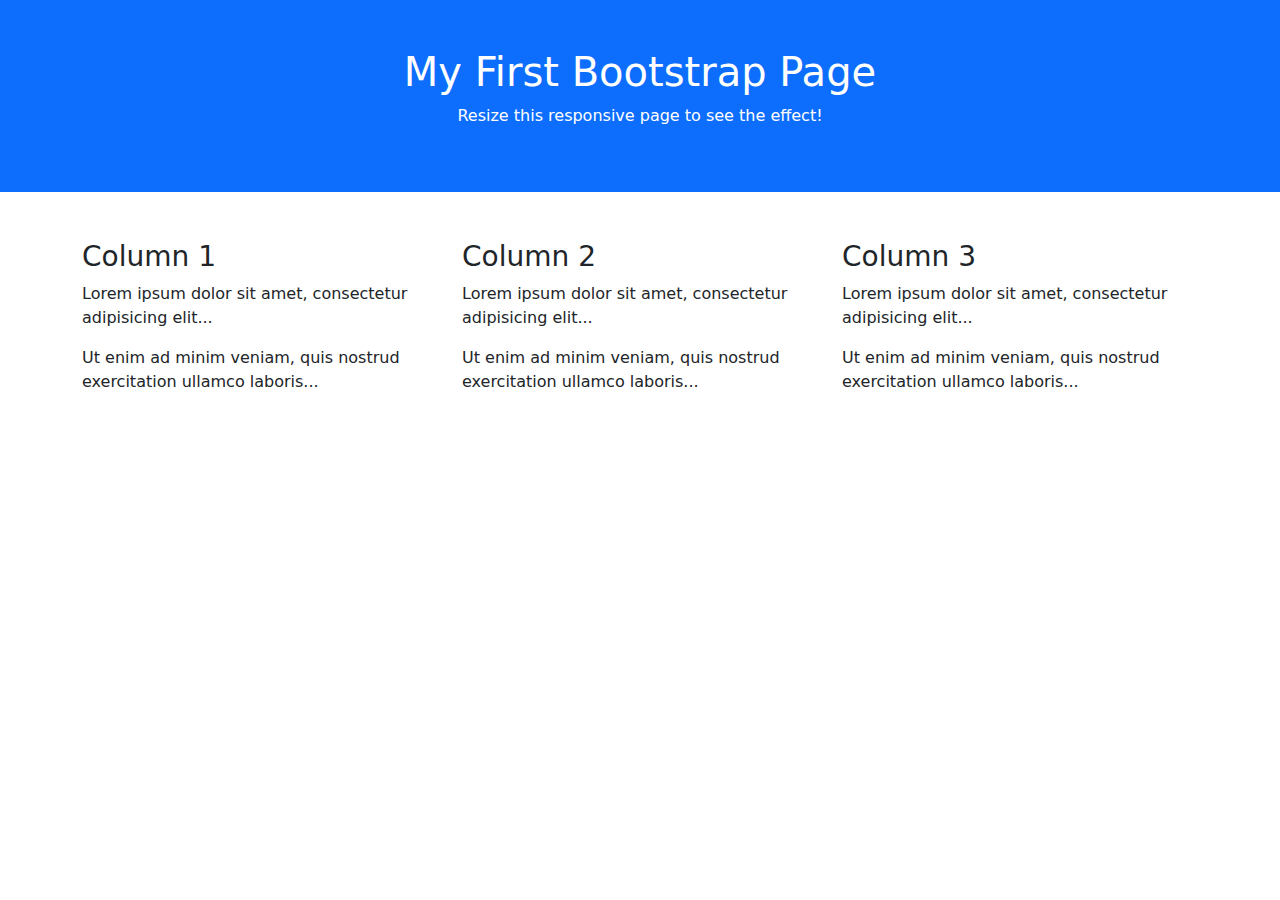
==== index.html @ 913c0574 "initial html and readme updates" ====
<!DOCTYPE html>
<html lang="en">
<head>
  <title>Bootstrap 5 Example</title>
  <meta charset="utf-8">
  <meta name="viewport" content="width=device-width, initial-scale=1">
  <link href="https://cdn.jsdelivr.net/npm/bootstrap@5.2.3/dist/css/bootstrap.min.css" rel="stylesheet">
  <script src="https://cdn.jsdelivr.net/npm/bootstrap@5.2.3/dist/js/bootstrap.bundle.min.js"></script>
</head>
<body>

<div class="container-fluid p-5 bg-primary text-white text-center">
  <h1>My First Bootstrap Page</h1>
  <p>Resize this responsive page to see the effect!</p> 
</div>
  
<div class="container mt-5">
  <div class="row">
    <div class="col-sm-4">
      <h3>Column 1</h3>
      <p>Lorem ipsum dolor sit amet, consectetur adipisicing elit...</p>
      <p>Ut enim ad minim veniam, quis nostrud exercitation ullamco laboris...</p>
    </div>
    <div class="col-sm-4">
      <h3>Column 2</h3>
      <p>Lorem ipsum dolor sit amet, consectetur adipisicing elit...</p>
      <p>Ut enim ad minim veniam, quis nostrud exercitation ullamco laboris...</p>
    </div>
    <div class="col-sm-4">
      <h3>Column 3</h3>        
      <p>Lorem ipsum dolor sit amet, consectetur adipisicing elit...</p>
      <p>Ut enim ad minim veniam, quis nostrud exercitation ullamco laboris...</p>
    </div>
  </div>
</div>

</body>
</html>
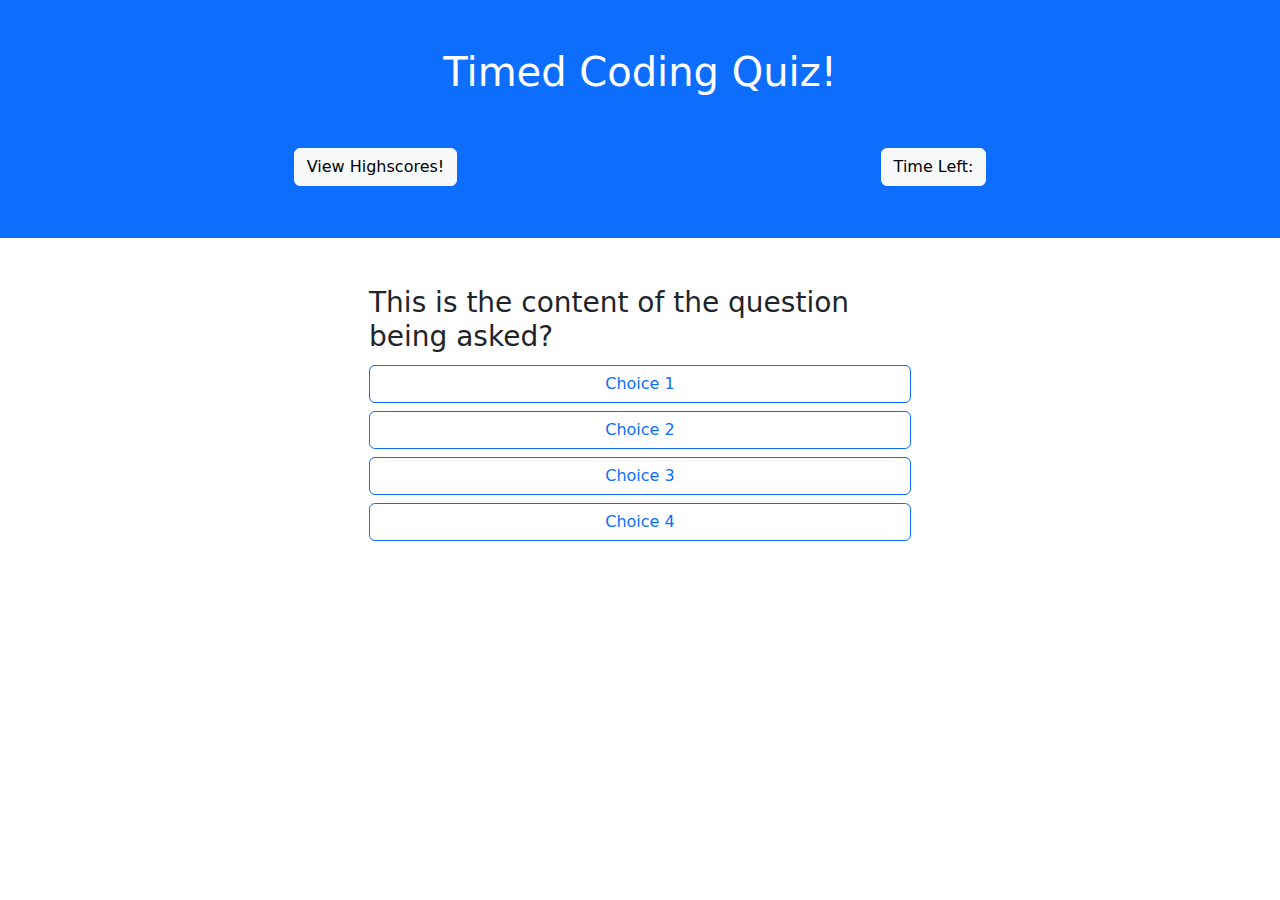
==== commit aa792f64: "placeholder html" ====
--- a/index.html
+++ b/index.html
@@ -1,38 +1,51 @@
 <!DOCTYPE html>
 <html lang="en">
-<head>
-  <title>Bootstrap 5 Example</title>
-  <meta charset="utf-8">
-  <meta name="viewport" content="width=device-width, initial-scale=1">
-  <link href="https://cdn.jsdelivr.net/npm/bootstrap@5.2.3/dist/css/bootstrap.min.css" rel="stylesheet">
-  <script src="https://cdn.jsdelivr.net/npm/bootstrap@5.2.3/dist/js/bootstrap.bundle.min.js"></script>
-</head>
-<body>
+  <head>
+    <title>Timed Code Quiz</title>
+    <meta charset="utf-8" />
+    <meta name="viewport" content="width=device-width, initial-scale=1" />
 
-<div class="container-fluid p-5 bg-primary text-white text-center">
-  <h1>My First Bootstrap Page</h1>
-  <p>Resize this responsive page to see the effect!</p> 
-</div>
-  
-<div class="container mt-5">
-  <div class="row">
-    <div class="col-sm-4">
-      <h3>Column 1</h3>
-      <p>Lorem ipsum dolor sit amet, consectetur adipisicing elit...</p>
-      <p>Ut enim ad minim veniam, quis nostrud exercitation ullamco laboris...</p>
+    <link
+      href="https://cdn.jsdelivr.net/npm/bootstrap@5.2.3/dist/css/bootstrap.min.css"
+      rel="stylesheet"
+    />
+    <script src="https://cdn.jsdelivr.net/npm/bootstrap@5.2.3/dist/js/bootstrap.bundle.min.js"></script>
+
+    <link rel="stylesheet" href="./assets/css/style.css" />
+  </head>
+  <body>
+    <div class="container-fluid p-5 bg-primary text-white text-center">
+      <h1>Timed Coding Quiz!</h1>
+      <div class="container mt-5">
+        <div class="nav justify-content-around">
+              <button type="button" class="btn btn-light my-1">
+                View Highscores!
+              </button>
+              <button type="button" class="btn btn-light my-1">
+                Time Left:
+              </button>
+          </div>
+      </div>
     </div>
-    <div class="col-sm-4">
-      <h3>Column 2</h3>
-      <p>Lorem ipsum dolor sit amet, consectetur adipisicing elit...</p>
-      <p>Ut enim ad minim veniam, quis nostrud exercitation ullamco laboris...</p>
+
+    <div class="container mt-5 px-3">
+      <div class="row">
+        <div class="col-sm-6 mx-auto d-grid">
+          <h3>This is the content of the question being asked?</h3>
+          <button type="button" class="btn btn-outline-primary my-1">
+            Choice 1
+          </button>
+          <button type="button" class="btn btn-outline-primary my-1">
+            Choice 2
+          </button>
+          <button type="button" class="btn btn-outline-primary my-1">
+            Choice 3
+          </button>
+          <button type="button" class="btn btn-outline-primary my-1">
+            Choice 4
+          </button>
+        </div>
+      </div>
     </div>
-    <div class="col-sm-4">
-      <h3>Column 3</h3>        
-      <p>Lorem ipsum dolor sit amet, consectetur adipisicing elit...</p>
-      <p>Ut enim ad minim veniam, quis nostrud exercitation ullamco laboris...</p>
-    </div>
-  </div>
-</div>
-
-</body>
+  </body>
 </html>
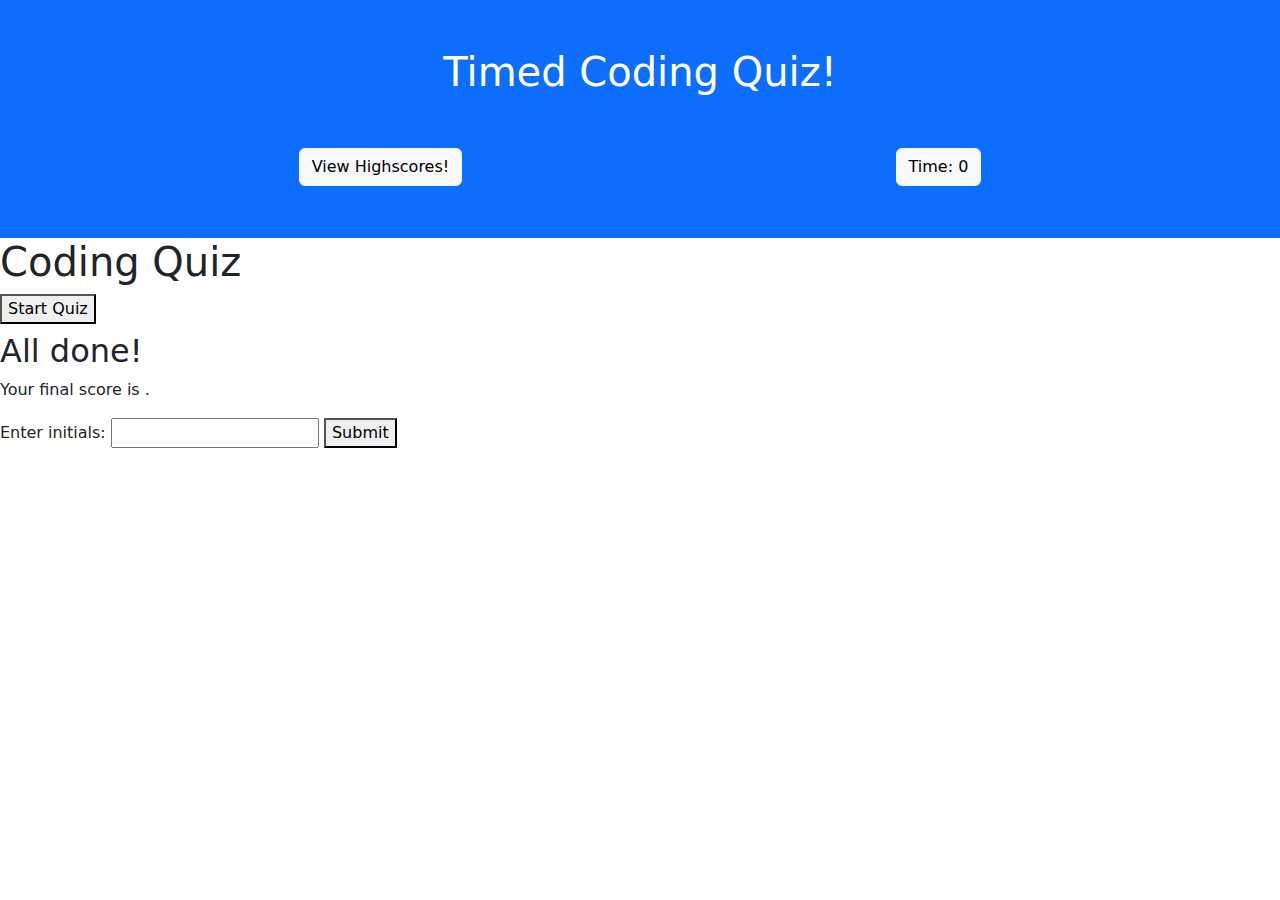
==== commit 87065ef6: "quiz works, needs scores" ====
--- a/index.html
+++ b/index.html
@@ -13,39 +13,44 @@
 
     <link rel="stylesheet" href="./assets/css/style.css" />
   </head>
+
   <body>
     <div class="container-fluid p-5 bg-primary text-white text-center">
       <h1>Timed Coding Quiz!</h1>
       <div class="container mt-5">
         <div class="nav justify-content-around">
-              <button type="button" class="btn btn-light my-1">
-                View Highscores!
-              </button>
-              <button type="button" class="btn btn-light my-1">
-                Time Left:
-              </button>
-          </div>
+          <button type="button" class="btn btn-light my-1">
+            View Highscores!
+          </button>
+          <button type="button" class="btn btn-light my-1"><div class="timer">Time: <span id="time">0</span></div></button>
+        </div>
       </div>
     </div>
 
-    <div class="container mt-5 px-3">
-      <div class="row">
-        <div class="col-sm-6 mx-auto d-grid">
-          <h3>This is the content of the question being asked?</h3>
-          <button type="button" class="btn btn-outline-primary my-1">
-            Choice 1
-          </button>
-          <button type="button" class="btn btn-outline-primary my-1">
-            Choice 2
-          </button>
-          <button type="button" class="btn btn-outline-primary my-1">
-            Choice 3
-          </button>
-          <button type="button" class="btn btn-outline-primary my-1">
-            Choice 4
-          </button>
-        </div>
+    <div class="wrapper">
+      <div id="start-screen" class="start">
+        <h1>Coding Quiz</h1>
+
+        <button id="start">Start Quiz</button>
       </div>
+
+      <div id="questions" class="hide">
+        <h2 id="question-title"></h2>
+        <div id="choices" class="choices"></div>
+      </div>
+
+      <div id="end-screen" class="hide">
+        <h2>All done!</h2>
+        <p>Your final score is <span id="final-score"></span>.</p>
+        <p>
+          Enter initials: <input type="text" id="initials" max="3" />
+          <button id="submit">Submit</button>
+        </p>
+      </div>
+
+      <div id="feedback" class="feedback hide"></div>
     </div>
+    <script src="./assets/js/questions.js"></script>
+    <script src="./assets/js/logic.js"></script>
   </body>
 </html>
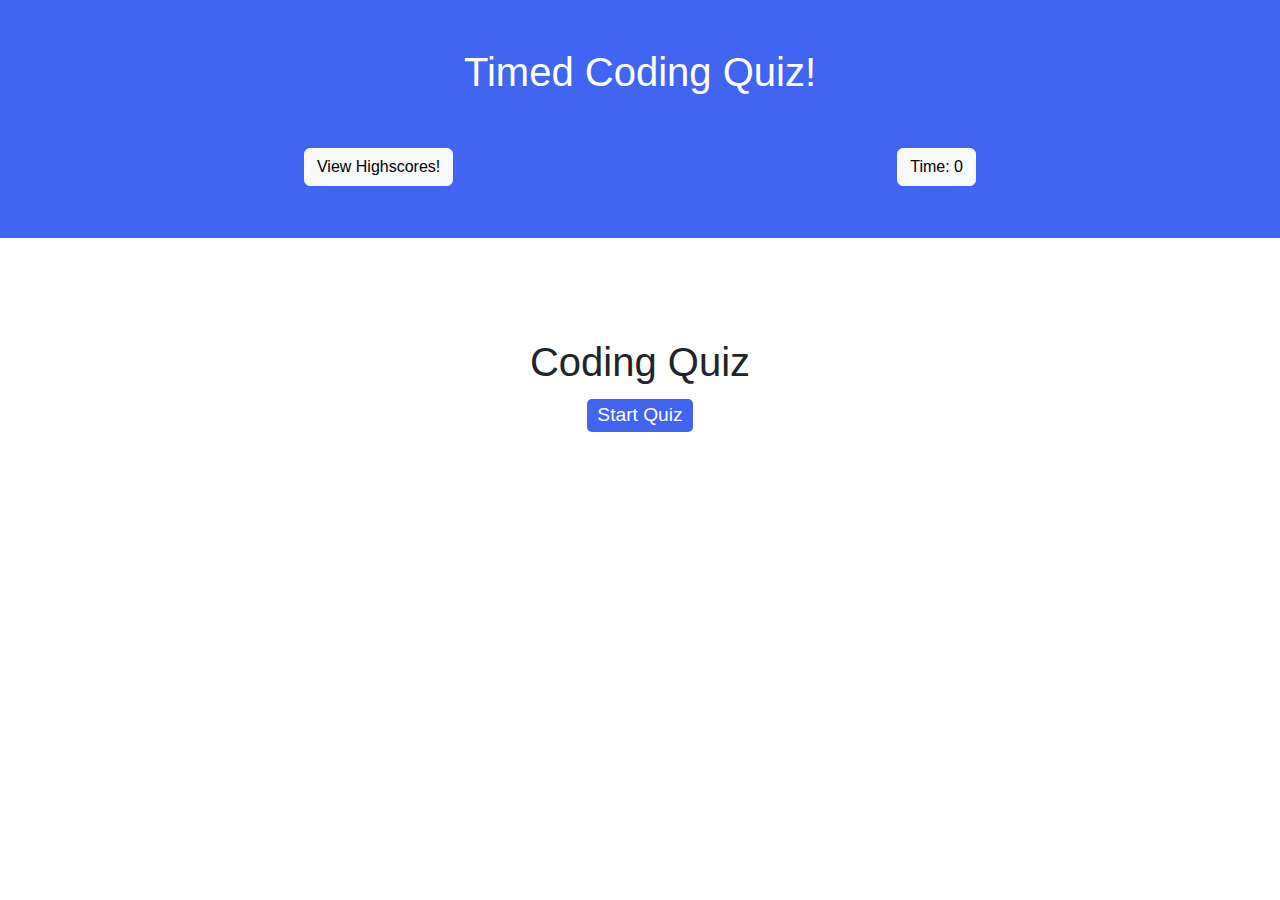
==== commit 7b824f1e: "fixes" ====
--- a/index.html
+++ b/index.html
@@ -15,7 +15,7 @@
   </head>
 
   <body>
-    <div class="container-fluid p-5 bg-primary text-white text-center">
+    <div class="container-fluid p-5 text-white text-center">
       <h1>Timed Coding Quiz!</h1>
       <div class="container mt-5">
         <div class="nav justify-content-around">
--- a/assets/css/style.css
+++ b/assets/css/style.css
@@ -0,0 +1,88 @@
+body {
+    font-family: Arial;
+    font-size: 120%;
+  }
+  
+.container-fluid {
+    background-color: #4164f3;
+}
+  a {
+    color: #4164f3;
+    text-decoration: none;
+    transition: color 0.1s;
+  }
+  
+  a:hover {
+    color: #4164f3;
+  }
+  
+  button {
+    display: inline-block;
+    margin: 5px;
+    cursor: pointer;
+    font-size: 100%;
+    background-color: #4164f3;
+    border-radius: 5px;
+    padding: 2px 10px;
+    color: white;
+    border: 0;
+    transition: background-color 0.1s;
+  }
+  
+  button:hover {
+    background-color: #4164f3;
+  }
+  
+  .choices button {
+    display: block;
+  }
+  
+  input[type="text"] {
+    font-size: 100%;
+  }
+  
+  ol {
+    padding-left: 0px;
+    max-height: 400px;
+    overflow: auto;
+  }
+  
+  li {
+    padding: 5px;
+    list-style: decimal inside none;
+  }
+  
+  li:nth-child(odd) {
+    background-color: #f3edfc;
+  }
+  
+  .wrapper {
+    margin: 100px auto 0 auto;
+    max-width: 600px;
+  }
+  
+  .hide {
+    display: none;
+  }
+  
+  .start {
+    text-align: center;
+  }
+  
+  .scores {
+    position: absolute;
+    top: 10px;
+    left: 10px;
+  }
+  
+  .feedback {
+    font-style: italic;
+    font-size: 120%;
+    margin-top: 20px;
+    padding-top: 10px;
+    color: gray;
+    border-top: 2px solid #ccc;
+  }
+  
+
+  